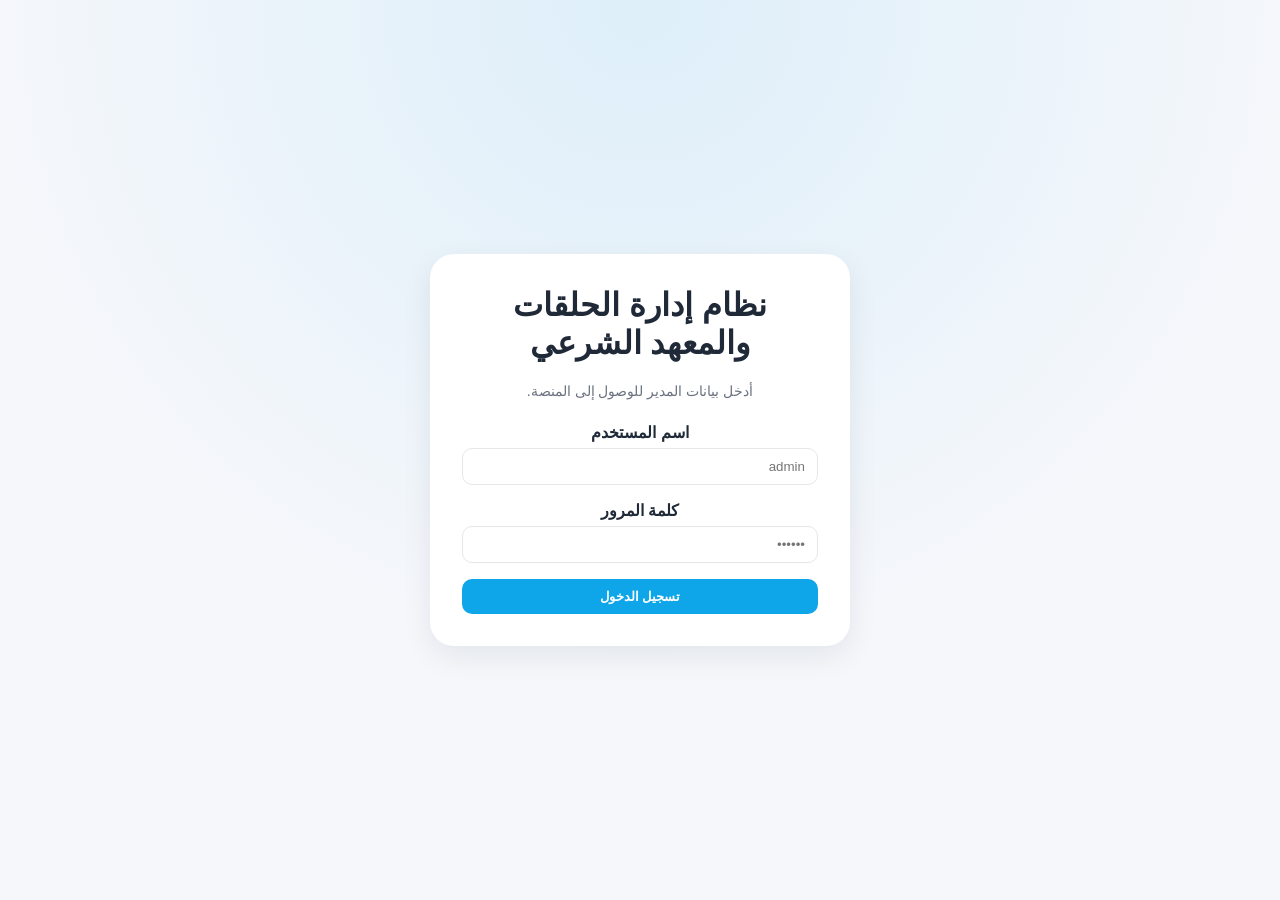
==== attendance.html @ 7d3006b3 "Add static Arabic management platform" ====
<!DOCTYPE html>
<html lang="ar" dir="rtl">
  <head>
    <meta charset="UTF-8" />
    <meta name="viewport" content="width=device-width, initial-scale=1.0" />
    <title>الحضور والغياب | نظام إدارة الحلقات والمعهد الشرعي</title>
    <link rel="stylesheet" href="css/style.css" />
  </head>
  <body>
    <div class="page">
      <aside class="sidebar">
        <div class="logo js-institute-name">نظام إدارة الحلقات والمعهد الشرعي</div>
        <nav>
          <a href="dashboard.html">لوحة التحكم</a>
          <a href="students.html">الطلاب</a>
          <a href="programs.html">البرامج</a>
          <a href="attendance.html">الحضور</a>
          <a href="exams.html">الامتحانات</a>
          <a href="reports.html">التقارير</a>
          <a href="settings.html">الإعدادات</a>
          <a href="backup.html">النسخ الاحتياطي</a>
        </nav>
      </aside>
      <div class="main">
        <div class="topbar">
          <div class="brand">
            <img class="js-institute-logo" alt="الشعار" />
            <span>تسجيل الحضور</span>
          </div>
          <div class="actions">
            <button class="btn btn-outline" data-action="logout">تسجيل الخروج</button>
          </div>
        </div>
        <div class="content">
          <div class="card">
            <h3>اختيار البرنامج والتاريخ</h3>
            <div class="form-grid">
              <div>
                <label for="attendanceProgram">البرنامج</label>
                <select id="attendanceProgram"></select>
              </div>
              <div>
                <label for="attendanceDate">التاريخ</label>
                <input id="attendanceDate" type="date" />
              </div>
              <div style="align-self:end;">
                <button class="btn btn-primary" id="saveAttendance">حفظ الحضور</button>
              </div>
            </div>
          </div>
          <div class="card">
            <h3>سجل الطلاب</h3>
            <div style="overflow:auto;">
              <table class="table" id="attendanceTable">
                <thead>
                  <tr>
                    <th>الاسم</th>
                    <th>المستوى</th>
                    <th>الحالة</th>
                  </tr>
                </thead>
                <tbody></tbody>
              </table>
            </div>
            <p class="note">سيتم إنشاء إنذارات تلقائية عند تكرار الغياب حسب الإعدادات (3، 5، 7).</p>
          </div>
        </div>
      </div>
    </div>
    <script src="js/db.js"></script>
    <script src="js/app.js"></script>
    <script src="js/attendance.js"></script>
  </body>
</html>
---- css/style.css ----
:root {
  --primary: #0ea5e9;
  --primary-dark: #0284c7;
  --bg: #f5f7fb;
  --text: #1f2937;
  --muted: #6b7280;
  --danger: #ef4444;
  --success: #10b981;
  --warning: #f59e0b;
  --card: #ffffff;
  --border: #e5e7eb;
  --shadow: 0 10px 30px rgba(15, 23, 42, 0.08);
}

* {
  box-sizing: border-box;
}

body {
  margin: 0;
  font-family: "Tajawal", "Segoe UI", sans-serif;
  background: var(--bg);
  color: var(--text);
  direction: rtl;
}

a {
  text-decoration: none;
  color: inherit;
}

.page {
  display: flex;
  min-height: 100vh;
}

.sidebar {
  width: 250px;
  background: #0f172a;
  color: #e2e8f0;
  padding: 24px;
  display: flex;
  flex-direction: column;
  gap: 24px;
}

.sidebar .logo {
  font-weight: 700;
  font-size: 18px;
  line-height: 1.5;
}

.sidebar nav {
  display: flex;
  flex-direction: column;
  gap: 12px;
}

.sidebar nav a {
  padding: 10px 14px;
  border-radius: 12px;
  color: #cbd5f5;
  transition: all 0.2s ease;
}

.sidebar nav a.active,
.sidebar nav a:hover {
  background: rgba(14, 165, 233, 0.2);
  color: #fff;
}

.topbar {
  height: 70px;
  background: var(--card);
  box-shadow: var(--shadow);
  display: flex;
  align-items: center;
  justify-content: space-between;
  padding: 0 24px;
  position: sticky;
  top: 0;
  z-index: 10;
}

.topbar .brand {
  display: flex;
  align-items: center;
  gap: 12px;
  font-weight: 600;
}

.topbar .brand img {
  width: 40px;
  height: 40px;
  border-radius: 12px;
  object-fit: cover;
  border: 1px solid var(--border);
}

.topbar .actions {
  display: flex;
  align-items: center;
  gap: 12px;
}

.main {
  flex: 1;
  display: flex;
  flex-direction: column;
}

.content {
  padding: 24px;
  display: flex;
  flex-direction: column;
  gap: 24px;
}

.card {
  background: var(--card);
  padding: 20px;
  border-radius: 16px;
  box-shadow: var(--shadow);
  border: 1px solid var(--border);
}

.grid {
  display: grid;
  gap: 16px;
}

.grid-3 {
  grid-template-columns: repeat(auto-fit, minmax(220px, 1fr));
}

.btn {
  padding: 10px 16px;
  border-radius: 10px;
  border: none;
  cursor: pointer;
  font-weight: 600;
  font-family: inherit;
  transition: all 0.2s ease;
}

.btn-primary {
  background: var(--primary);
  color: #fff;
}

.btn-primary:hover {
  background: var(--primary-dark);
}

.btn-outline {
  border: 1px solid var(--border);
  background: transparent;
  color: var(--text);
}

.btn-danger {
  background: var(--danger);
  color: #fff;
}

.btn-success {
  background: var(--success);
  color: #fff;
}

.btn-warning {
  background: var(--warning);
  color: #fff;
}

.table {
  width: 100%;
  border-collapse: collapse;
}

.table th,
.table td {
  padding: 12px;
  border-bottom: 1px solid var(--border);
  text-align: right;
}

.table th {
  color: var(--muted);
  font-weight: 600;
  background: #f8fafc;
}

input,
select,
textarea {
  width: 100%;
  padding: 10px 12px;
  border-radius: 10px;
  border: 1px solid var(--border);
  font-family: inherit;
}

label {
  font-weight: 600;
  margin-bottom: 6px;
  display: block;
}

.form-grid {
  display: grid;
  gap: 16px;
  grid-template-columns: repeat(auto-fit, minmax(220px, 1fr));
}

.badge {
  padding: 4px 10px;
  border-radius: 999px;
  font-size: 12px;
  font-weight: 600;
}

.badge.active {
  background: rgba(16, 185, 129, 0.2);
  color: #047857;
}

.badge.frozen {
  background: rgba(245, 158, 11, 0.2);
  color: #b45309;
}

.badge.expelled {
  background: rgba(239, 68, 68, 0.2);
  color: #b91c1c;
}

.toast-container {
  position: fixed;
  top: 20px;
  left: 20px;
  z-index: 1000;
  display: flex;
  flex-direction: column;
  gap: 10px;
}

.toast {
  background: var(--card);
  padding: 12px 16px;
  border-radius: 12px;
  box-shadow: var(--shadow);
  border: 1px solid var(--border);
  min-width: 240px;
}

.toast.success {
  border-left: 4px solid var(--success);
}

.toast.error {
  border-left: 4px solid var(--danger);
}

.modal-backdrop {
  position: fixed;
  inset: 0;
  background: rgba(15, 23, 42, 0.4);
  display: flex;
  align-items: center;
  justify-content: center;
  z-index: 1001;
}

.modal {
  background: var(--card);
  padding: 24px;
  border-radius: 16px;
  box-shadow: var(--shadow);
  max-width: 420px;
  width: 90%;
}

.login-page {
  min-height: 100vh;
  display: flex;
  align-items: center;
  justify-content: center;
  background: radial-gradient(circle at top, rgba(14, 165, 233, 0.1), transparent 60%), var(--bg);
}

.login-card {
  background: var(--card);
  padding: 32px;
  border-radius: 24px;
  box-shadow: var(--shadow);
  width: min(420px, 90%);
  text-align: center;
}

.login-card h1 {
  margin-top: 0;
}

.stat-card {
  display: flex;
  flex-direction: column;
  gap: 8px;
}

.stat-card span {
  color: var(--muted);
}

.pagination {
  display: flex;
  gap: 8px;
  justify-content: flex-end;
  margin-top: 12px;
}

.pagination button {
  background: #fff;
  border: 1px solid var(--border);
  border-radius: 8px;
  padding: 6px 12px;
  cursor: pointer;
}

.note {
  color: var(--muted);
  font-size: 14px;
}

@media (max-width: 900px) {
  .page {
    flex-direction: column;
  }

  .sidebar {
    width: 100%;
    flex-direction: row;
    flex-wrap: wrap;
  }

  .sidebar nav {
    flex-direction: row;
    flex-wrap: wrap;
  }
}
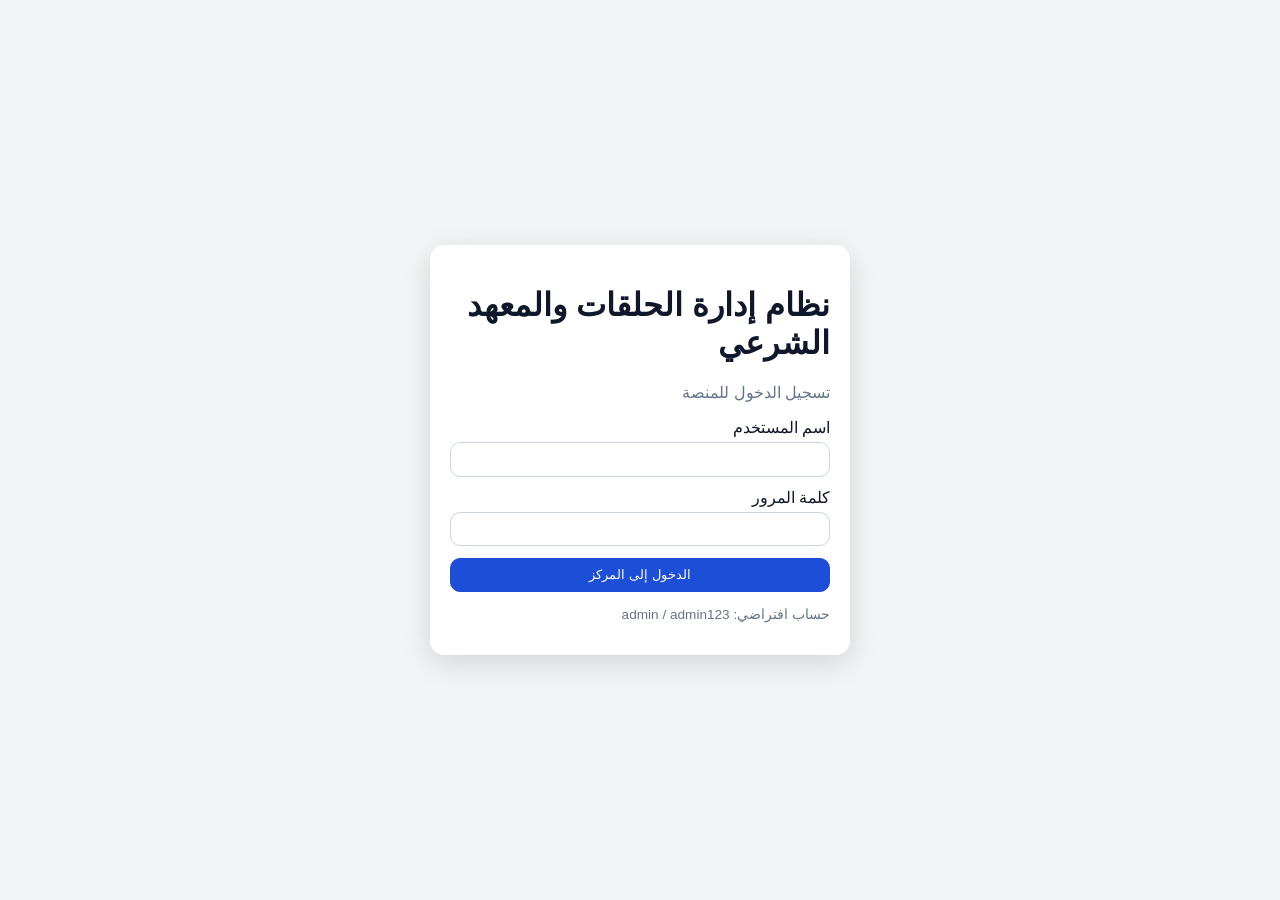
==== commit 158dd34f: "Build static RTL institute management platform with IndexedDB and PWA" ====
--- a/attendance.html
+++ b/attendance.html
@@ -1,74 +1 @@
-<!DOCTYPE html>
-<html lang="ar" dir="rtl">
-  <head>
-    <meta charset="UTF-8" />
-    <meta name="viewport" content="width=device-width, initial-scale=1.0" />
-    <title>الحضور والغياب | نظام إدارة الحلقات والمعهد الشرعي</title>
-    <link rel="stylesheet" href="css/style.css" />
-  </head>
-  <body>
-    <div class="page">
-      <aside class="sidebar">
-        <div class="logo js-institute-name">نظام إدارة الحلقات والمعهد الشرعي</div>
-        <nav>
-          <a href="dashboard.html">لوحة التحكم</a>
-          <a href="students.html">الطلاب</a>
-          <a href="programs.html">البرامج</a>
-          <a href="attendance.html">الحضور</a>
-          <a href="exams.html">الامتحانات</a>
-          <a href="reports.html">التقارير</a>
-          <a href="settings.html">الإعدادات</a>
-          <a href="backup.html">النسخ الاحتياطي</a>
-        </nav>
-      </aside>
-      <div class="main">
-        <div class="topbar">
-          <div class="brand">
-            <img class="js-institute-logo" alt="الشعار" />
-            <span>تسجيل الحضور</span>
-          </div>
-          <div class="actions">
-            <button class="btn btn-outline" data-action="logout">تسجيل الخروج</button>
-          </div>
-        </div>
-        <div class="content">
-          <div class="card">
-            <h3>اختيار البرنامج والتاريخ</h3>
-            <div class="form-grid">
-              <div>
-                <label for="attendanceProgram">البرنامج</label>
-                <select id="attendanceProgram"></select>
-              </div>
-              <div>
-                <label for="attendanceDate">التاريخ</label>
-                <input id="attendanceDate" type="date" />
-              </div>
-              <div style="align-self:end;">
-                <button class="btn btn-primary" id="saveAttendance">حفظ الحضور</button>
-              </div>
-            </div>
-          </div>
-          <div class="card">
-            <h3>سجل الطلاب</h3>
-            <div style="overflow:auto;">
-              <table class="table" id="attendanceTable">
-                <thead>
-                  <tr>
-                    <th>الاسم</th>
-                    <th>المستوى</th>
-                    <th>الحالة</th>
-                  </tr>
-                </thead>
-                <tbody></tbody>
-              </table>
-            </div>
-            <p class="note">سيتم إنشاء إنذارات تلقائية عند تكرار الغياب حسب الإعدادات (3، 5، 7).</p>
-          </div>
-        </div>
-      </div>
-    </div>
-    <script src="js/db.js"></script>
-    <script src="js/app.js"></script>
-    <script src="js/attendance.js"></script>
-  </body>
-</html>
+<!doctype html><html lang="ar" dir="rtl"><head><meta charset="UTF-8"><meta name="viewport" content="width=device-width, initial-scale=1.0"><title>الحضور والـ QR</title><link rel="stylesheet" href="css/style.css"></head><body><div id="appShell"></div><script type="module" src="js/attendance.js"></script></body></html>
--- a/css/style.css
+++ b/css/style.css
@@ -1,350 +1 @@
-:root {
-  --primary: #0ea5e9;
-  --primary-dark: #0284c7;
-  --bg: #f5f7fb;
-  --text: #1f2937;
-  --muted: #6b7280;
-  --danger: #ef4444;
-  --success: #10b981;
-  --warning: #f59e0b;
-  --card: #ffffff;
-  --border: #e5e7eb;
-  --shadow: 0 10px 30px rgba(15, 23, 42, 0.08);
-}
-
-* {
-  box-sizing: border-box;
-}
-
-body {
-  margin: 0;
-  font-family: "Tajawal", "Segoe UI", sans-serif;
-  background: var(--bg);
-  color: var(--text);
-  direction: rtl;
-}
-
-a {
-  text-decoration: none;
-  color: inherit;
-}
-
-.page {
-  display: flex;
-  min-height: 100vh;
-}
-
-.sidebar {
-  width: 250px;
-  background: #0f172a;
-  color: #e2e8f0;
-  padding: 24px;
-  display: flex;
-  flex-direction: column;
-  gap: 24px;
-}
-
-.sidebar .logo {
-  font-weight: 700;
-  font-size: 18px;
-  line-height: 1.5;
-}
-
-.sidebar nav {
-  display: flex;
-  flex-direction: column;
-  gap: 12px;
-}
-
-.sidebar nav a {
-  padding: 10px 14px;
-  border-radius: 12px;
-  color: #cbd5f5;
-  transition: all 0.2s ease;
-}
-
-.sidebar nav a.active,
-.sidebar nav a:hover {
-  background: rgba(14, 165, 233, 0.2);
-  color: #fff;
-}
-
-.topbar {
-  height: 70px;
-  background: var(--card);
-  box-shadow: var(--shadow);
-  display: flex;
-  align-items: center;
-  justify-content: space-between;
-  padding: 0 24px;
-  position: sticky;
-  top: 0;
-  z-index: 10;
-}
-
-.topbar .brand {
-  display: flex;
-  align-items: center;
-  gap: 12px;
-  font-weight: 600;
-}
-
-.topbar .brand img {
-  width: 40px;
-  height: 40px;
-  border-radius: 12px;
-  object-fit: cover;
-  border: 1px solid var(--border);
-}
-
-.topbar .actions {
-  display: flex;
-  align-items: center;
-  gap: 12px;
-}
-
-.main {
-  flex: 1;
-  display: flex;
-  flex-direction: column;
-}
-
-.content {
-  padding: 24px;
-  display: flex;
-  flex-direction: column;
-  gap: 24px;
-}
-
-.card {
-  background: var(--card);
-  padding: 20px;
-  border-radius: 16px;
-  box-shadow: var(--shadow);
-  border: 1px solid var(--border);
-}
-
-.grid {
-  display: grid;
-  gap: 16px;
-}
-
-.grid-3 {
-  grid-template-columns: repeat(auto-fit, minmax(220px, 1fr));
-}
-
-.btn {
-  padding: 10px 16px;
-  border-radius: 10px;
-  border: none;
-  cursor: pointer;
-  font-weight: 600;
-  font-family: inherit;
-  transition: all 0.2s ease;
-}
-
-.btn-primary {
-  background: var(--primary);
-  color: #fff;
-}
-
-.btn-primary:hover {
-  background: var(--primary-dark);
-}
-
-.btn-outline {
-  border: 1px solid var(--border);
-  background: transparent;
-  color: var(--text);
-}
-
-.btn-danger {
-  background: var(--danger);
-  color: #fff;
-}
-
-.btn-success {
-  background: var(--success);
-  color: #fff;
-}
-
-.btn-warning {
-  background: var(--warning);
-  color: #fff;
-}
-
-.table {
-  width: 100%;
-  border-collapse: collapse;
-}
-
-.table th,
-.table td {
-  padding: 12px;
-  border-bottom: 1px solid var(--border);
-  text-align: right;
-}
-
-.table th {
-  color: var(--muted);
-  font-weight: 600;
-  background: #f8fafc;
-}
-
-input,
-select,
-textarea {
-  width: 100%;
-  padding: 10px 12px;
-  border-radius: 10px;
-  border: 1px solid var(--border);
-  font-family: inherit;
-}
-
-label {
-  font-weight: 600;
-  margin-bottom: 6px;
-  display: block;
-}
-
-.form-grid {
-  display: grid;
-  gap: 16px;
-  grid-template-columns: repeat(auto-fit, minmax(220px, 1fr));
-}
-
-.badge {
-  padding: 4px 10px;
-  border-radius: 999px;
-  font-size: 12px;
-  font-weight: 600;
-}
-
-.badge.active {
-  background: rgba(16, 185, 129, 0.2);
-  color: #047857;
-}
-
-.badge.frozen {
-  background: rgba(245, 158, 11, 0.2);
-  color: #b45309;
-}
-
-.badge.expelled {
-  background: rgba(239, 68, 68, 0.2);
-  color: #b91c1c;
-}
-
-.toast-container {
-  position: fixed;
-  top: 20px;
-  left: 20px;
-  z-index: 1000;
-  display: flex;
-  flex-direction: column;
-  gap: 10px;
-}
-
-.toast {
-  background: var(--card);
-  padding: 12px 16px;
-  border-radius: 12px;
-  box-shadow: var(--shadow);
-  border: 1px solid var(--border);
-  min-width: 240px;
-}
-
-.toast.success {
-  border-left: 4px solid var(--success);
-}
-
-.toast.error {
-  border-left: 4px solid var(--danger);
-}
-
-.modal-backdrop {
-  position: fixed;
-  inset: 0;
-  background: rgba(15, 23, 42, 0.4);
-  display: flex;
-  align-items: center;
-  justify-content: center;
-  z-index: 1001;
-}
-
-.modal {
-  background: var(--card);
-  padding: 24px;
-  border-radius: 16px;
-  box-shadow: var(--shadow);
-  max-width: 420px;
-  width: 90%;
-}
-
-.login-page {
-  min-height: 100vh;
-  display: flex;
-  align-items: center;
-  justify-content: center;
-  background: radial-gradient(circle at top, rgba(14, 165, 233, 0.1), transparent 60%), var(--bg);
-}
-
-.login-card {
-  background: var(--card);
-  padding: 32px;
-  border-radius: 24px;
-  box-shadow: var(--shadow);
-  width: min(420px, 90%);
-  text-align: center;
-}
-
-.login-card h1 {
-  margin-top: 0;
-}
-
-.stat-card {
-  display: flex;
-  flex-direction: column;
-  gap: 8px;
-}
-
-.stat-card span {
-  color: var(--muted);
-}
-
-.pagination {
-  display: flex;
-  gap: 8px;
-  justify-content: flex-end;
-  margin-top: 12px;
-}
-
-.pagination button {
-  background: #fff;
-  border: 1px solid var(--border);
-  border-radius: 8px;
-  padding: 6px 12px;
-  cursor: pointer;
-}
-
-.note {
-  color: var(--muted);
-  font-size: 14px;
-}
-
-@media (max-width: 900px) {
-  .page {
-    flex-direction: column;
-  }
-
-  .sidebar {
-    width: 100%;
-    flex-direction: row;
-    flex-wrap: wrap;
-  }
-
-  .sidebar nav {
-    flex-direction: row;
-    flex-wrap: wrap;
-  }
-}
+*{box-sizing:border-box;font-family:Tahoma,Arial,sans-serif}body{margin:0;background:#f3f4f6;color:#0f172a}a{text-decoration:none;color:inherit}.login-page{display:grid;place-items:center;min-height:100vh}.auth-card{width:min(420px,92vw);background:#fff;padding:1.25rem;border-radius:14px;box-shadow:0 8px 30px #0002}.auth-card form{display:grid;gap:.7rem}label{display:grid;gap:.3rem}input,select,textarea,button{padding:.55rem;border:1px solid #cbd5e1;border-radius:10px}button{cursor:pointer}.btn{background:#fff}.btn.primary{background:var(--primary,#1d4ed8);color:#fff;border-color:var(--primary,#1d4ed8)}.small{font-size:.85rem}.muted{color:#64748b}.layout{display:grid;grid-template-columns:240px 1fr;min-height:100vh}.sidebar{background:#0f172a;color:#fff;padding:1rem;position:sticky;top:0;height:100vh}.sidebar a{display:block;padding:.6rem;border-radius:8px;margin:.2rem 0}.sidebar a.active,.sidebar a:hover{background:#1e293b}.content{padding:1rem}.topbar{display:flex;justify-content:space-between;align-items:center;background:#fff;padding:.7rem 1rem;border-radius:12px;box-shadow:0 2px 8px #0001;margin-bottom:1rem}.cards{display:grid;grid-template-columns:repeat(auto-fit,minmax(180px,1fr));gap:.7rem}.card{background:#fff;padding:1rem;border-radius:12px;box-shadow:0 2px 8px #0001}.panel{background:#fff;padding:1rem;border-radius:12px;margin:.7rem 0;box-shadow:0 2px 8px #0001}.grid-2{display:grid;grid-template-columns:1fr 1fr;gap:.6rem}table{width:100%;border-collapse:collapse;background:#fff}th,td{border-bottom:1px solid #e2e8f0;padding:.5rem;text-align:right}.toast{position:fixed;left:1rem;bottom:1rem;background:#0f172a;color:#fff;padding:.7rem 1rem;border-radius:8px;z-index:99}.danger{color:#b91c1c}.mobile-toggle{display:none}@media(max-width:900px){.layout{grid-template-columns:1fr}.sidebar{position:fixed;right:-260px;width:250px;z-index:50;transition:.2s}.sidebar.open{right:0}.mobile-toggle{display:inline-flex}}
